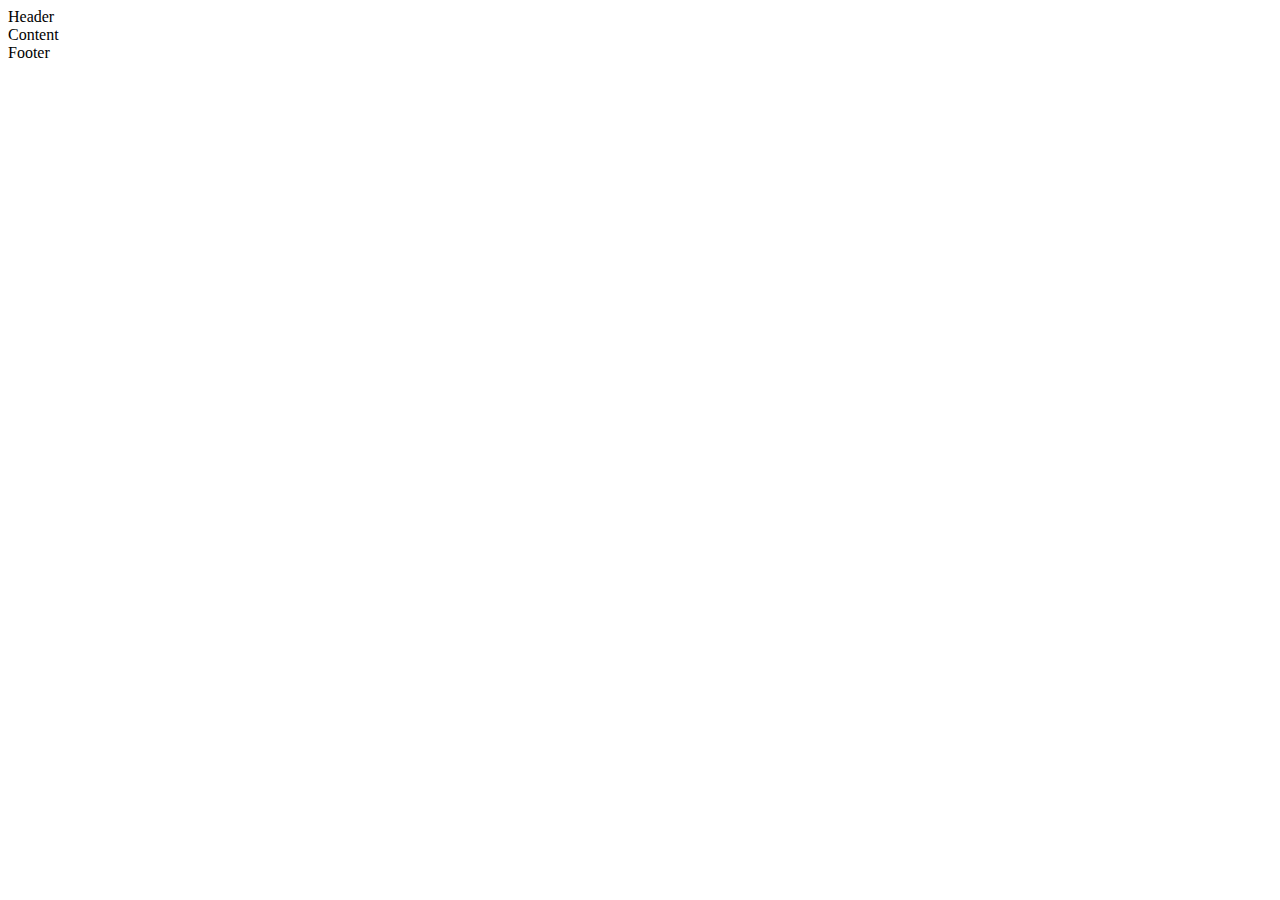
==== index.html @ b10ec555 "Created Div's" ====
<!DOCTYPE html>

<html lang="en">

<head>
    <meta charset="UTF-8">
    <meta name="viewport" content="width=device-width, initial-scale=1.0">
    <title>Ironhack - Welcome</title>
</head>

<body>
    <div>Header</div>
    <div>Content</div>
    <div>Footer</div>
</body>
</html>
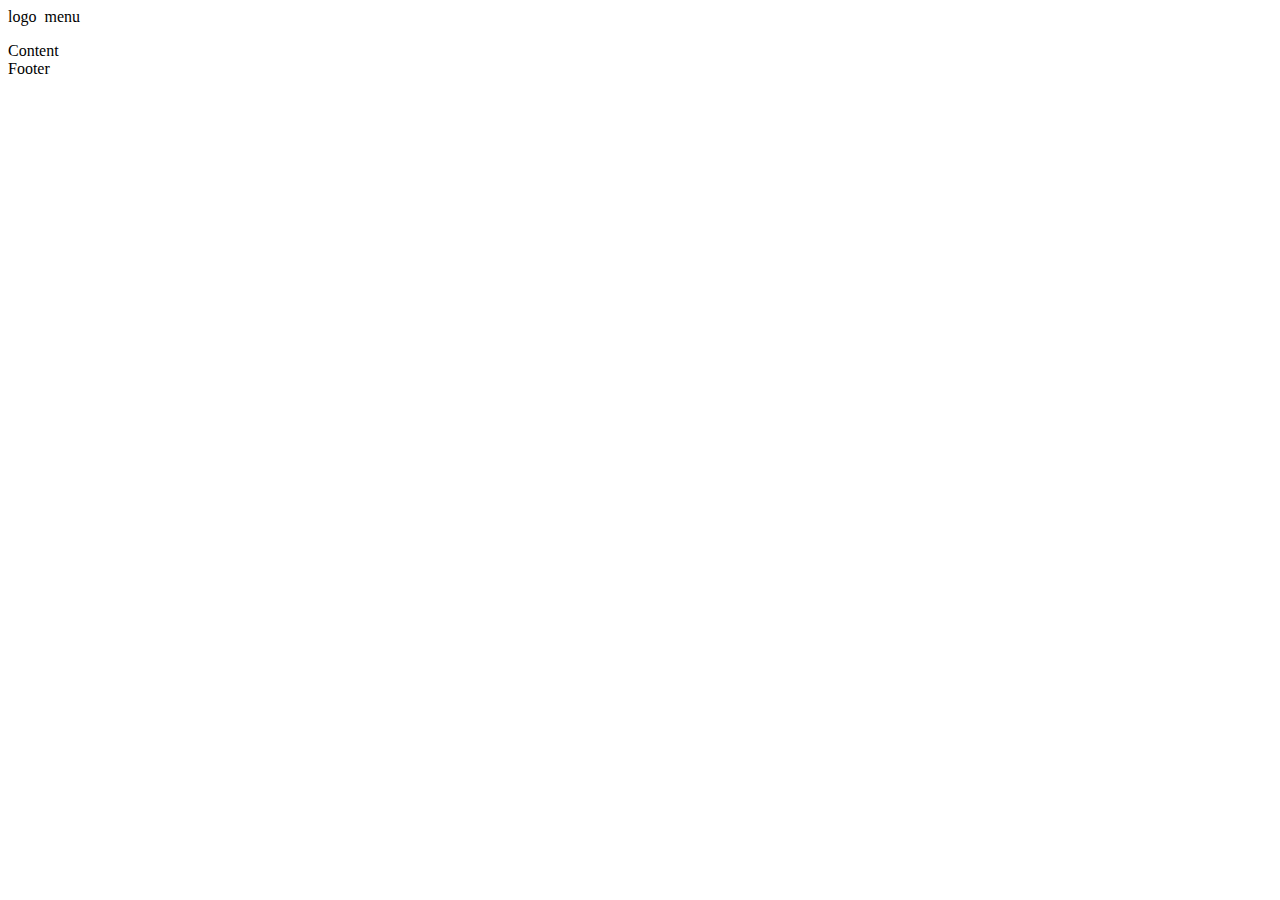
==== commit 60813bb5: "header menu logo" ====
--- a/index.html
+++ b/index.html
@@ -9,8 +9,18 @@
 </head>
 
 <body>
-    <div>Header</div>
+
+    <!-- here start Header -->
+    <div>
+        logo
+        <img src="logofile.jpg" alt="">
+       menu
+        <menu></menu>
+        
+    </div>
+ <!-- Header// end -->
     <div>Content</div>
+
     <div>Footer</div>
 </body>
 </html>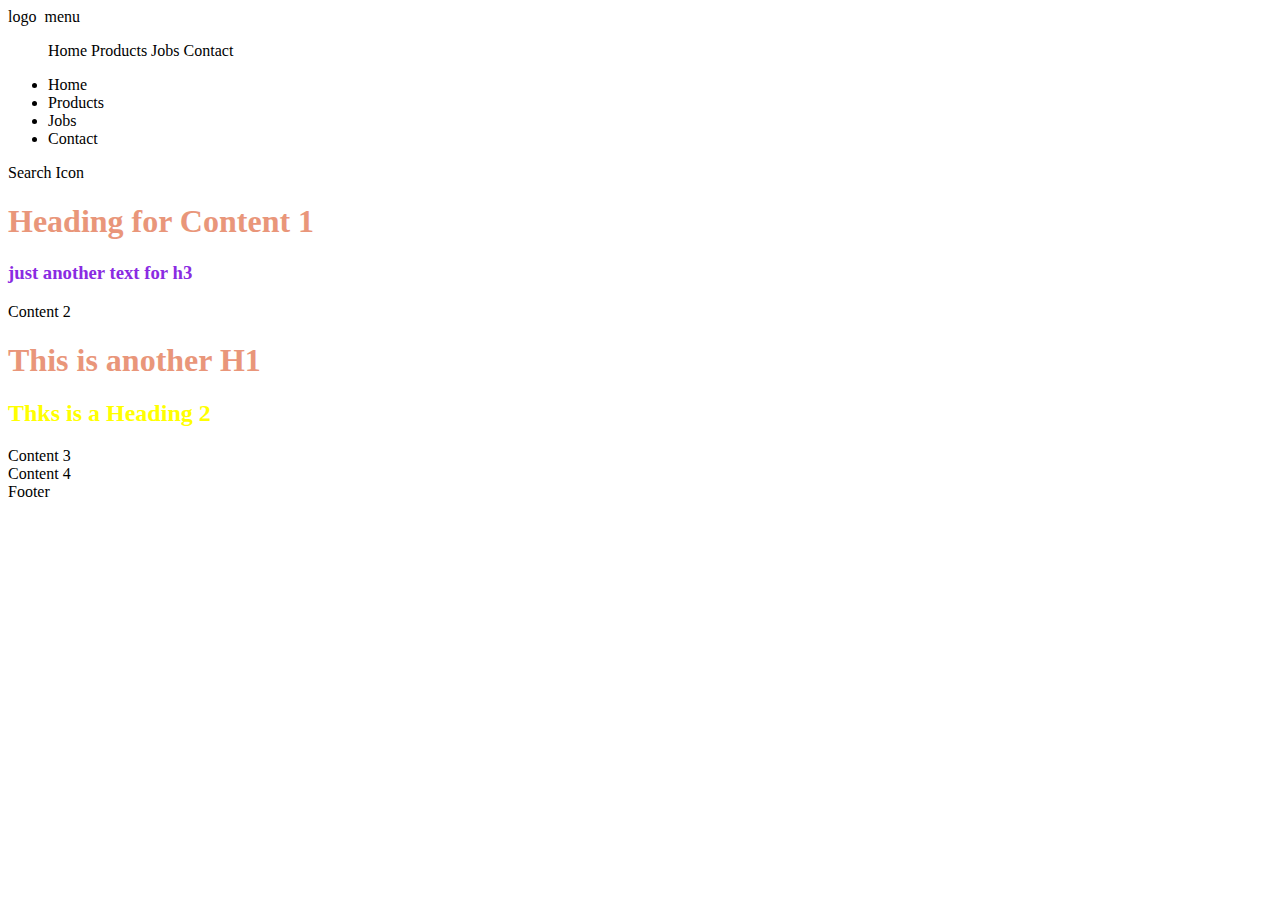
==== commit f75af0bc: "second class" ====
--- a/index.html
+++ b/index.html
@@ -6,21 +6,66 @@
     <meta charset="UTF-8">
     <meta name="viewport" content="width=device-width, initial-scale=1.0">
     <title>Ironhack - Welcome</title>
+    <link href="https://fonts.googleapis.com/css2?family=Titillium+Web:wght@700&display=swap" rel="stylesheet">
+    <link rel="stylesheet" type="text/css" href="css/style.css">
 </head>
 
 <body>
 
     <!-- here start Header -->
-    <div>
+    <header>
         logo
         <img src="logofile.jpg" alt="">
-       menu
-        <menu></menu>
+       
+        menu
+        <menu>
+            <menuitem>Home</menuitem>
+            <menuitem>Products</menuitem>
+            <menuitem>Jobs</menuitem>
+            <menuitem>Contact</menuitem>
+
+        </menu>
+
+        <ul>
+            <li>Home</li>
+            <li>Products</li>
+            <li>Jobs</li>
+            <li>Contact</li>
+        </ul>
         
-    </div>
- <!-- Header// end -->
-    <div>Content</div>
+        Search Icon
+    
+    
+    </header>
+    <!-- Header // end -->
+   
+    <!-- hero // start -->
+    <section>
+        <h1>Heading for Content 1</h1>
+        <h3>just another text for h3</h3>
+    </section>
+    <!-- hero // end -->
 
-    <div>Footer</div>
+
+    <!-- features // start -->
+    <section>Content 2 
+        <h1>This is another H1</h1>
+        <h2>Thks is a Heading 2</h2>
+    </section>
+    <!-- feature // end -->
+
+
+    <!-- testimonials // start -->
+    <section>Content 3</section>
+    <!-- testimonials // end -->
+
+
+   <!-- get a quote // start  -->
+    <section>Content 4</section>
+   <!-- get a quote // end -->
+   
+   
+   
+    <footer>Footer</footer>
 </body>
 </html>--- a/css/style.css
+++ b/css/style.css
@@ -0,0 +1,27 @@
+
+/* heading // start */
+h1{
+    color:darksalmon;
+    /* color: gold; */
+}
+
+h2{
+    color: yellow;
+}
+
+h3{
+color: blueviolet;
+}
+
+h4{
+
+}
+
+h5{
+
+}
+
+h6{
+
+}
+/* Text styles // end  */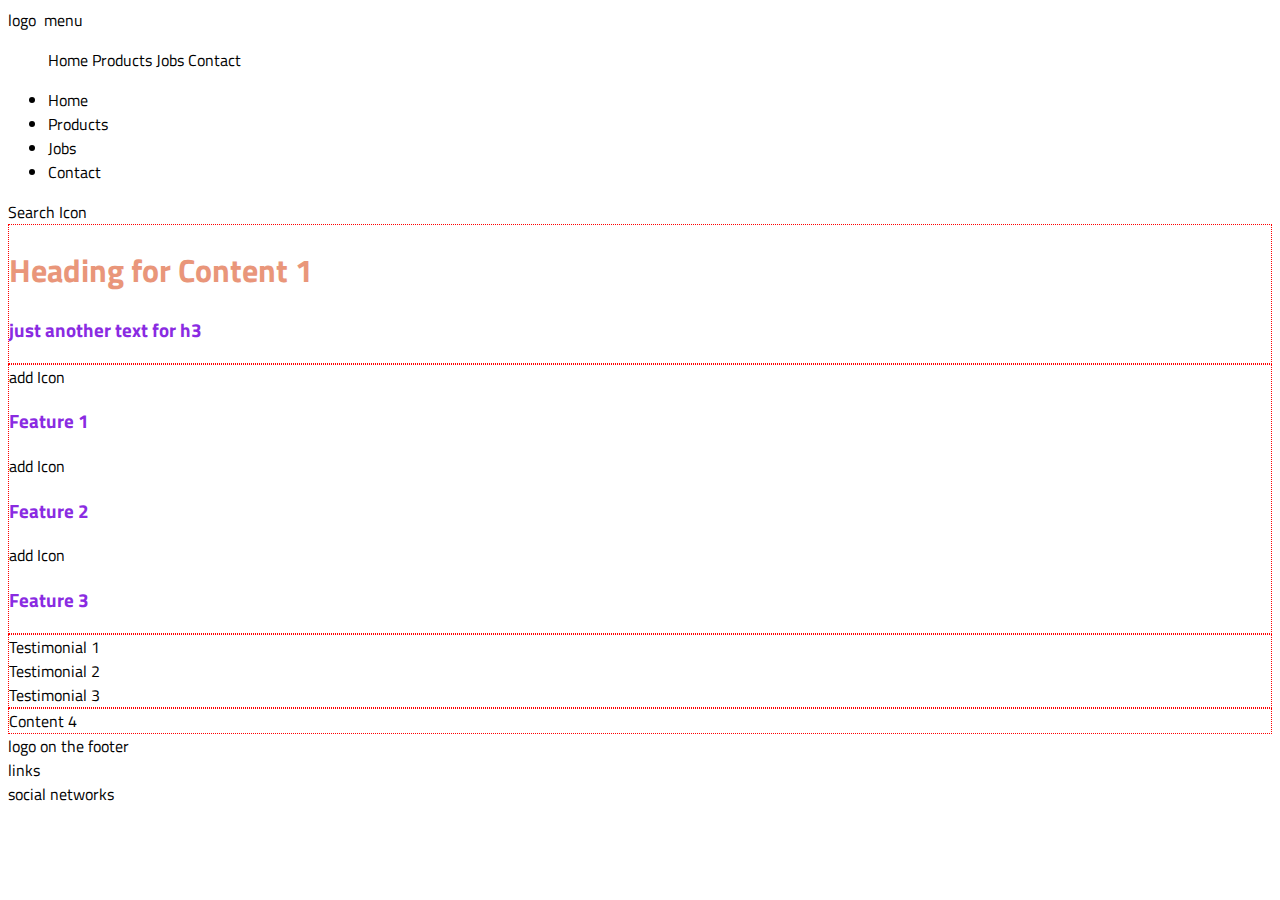
==== commit 4c92d109: "add the last code from last class" ====
--- a/index.html
+++ b/index.html
@@ -5,25 +5,26 @@
 <head>
     <meta charset="UTF-8">
     <meta name="viewport" content="width=device-width, initial-scale=1.0">
-    <title>Ironhack - Welcome</title>
-    <link href="https://fonts.googleapis.com/css2?family=Titillium+Web:wght@700&display=swap" rel="stylesheet">
+    <meta http-equiv="X-UA-Compatible" content="ie=edge">
+    <title>Ironhack Index - Welcome</title>
+
+    <link href="https://fonts.googleapis.com/css?family=Titillium+Web:700&display=swap" rel="stylesheet">
     <link rel="stylesheet" type="text/css" href="css/style.css">
 </head>
 
 <body>
 
-    <!-- here start Header -->
+    <!-- header // start -->
     <header>
         logo
         <img src="logofile.jpg" alt="">
-       
+
         menu
         <menu>
             <menuitem>Home</menuitem>
             <menuitem>Products</menuitem>
             <menuitem>Jobs</menuitem>
             <menuitem>Contact</menuitem>
-
         </menu>
 
         <ul>
@@ -32,13 +33,14 @@
             <li>Jobs</li>
             <li>Contact</li>
         </ul>
-        
+
         Search Icon
-    
-    
+
+
+
     </header>
-    <!-- Header // end -->
-   
+    <!-- header // end -->
+
     <!-- hero // start -->
     <section>
         <h1>Heading for Content 1</h1>
@@ -46,26 +48,42 @@
     </section>
     <!-- hero // end -->
 
+    <!-- features // start -->
+    <section>
+        <div>
+            add Icon
+            <h3>Feature 1</h3>
+        </div>
+        <div>
+            add Icon
+            <h3>Feature 2</h3>
+        </div>
+        <div>
+            add Icon
+            <h3>Feature 3</h3>
+        </div>
+    </section>
+    <!-- features // end  -->
 
-    <!-- features // start -->
-    <section>Content 2 
-        <h1>This is another H1</h1>
-        <h2>Thks is a Heading 2</h2>
+    <!-- testimonials // start  -->
+    <section>
+        <div>Testimonial 1</div>
+        <div>Testimonial 2</div>
+        <div>Testimonial 3</div>
     </section>
-    <!-- feature // end -->
+    <!-- testimonials // end  -->
+
+    <!-- get a quote // start  -->
+    <section>Content 4</section>
+    <!-- get a quote // end  -->
 
 
-    <!-- testimonials // start -->
-    <section>Content 3</section>
-    <!-- testimonials // end -->
 
+    <footer>
+        <div>logo on the footer</div>
+        <div>links</div>
+        <div>social networks</div>
+    </footer>
 
-   <!-- get a quote // start  -->
-    <section>Content 4</section>
-   <!-- get a quote // end -->
-   
-   
-   
-    <footer>Footer</footer>
 </body>
-</html>+</html>
--- a/css/style.css
+++ b/css/style.css
@@ -1,27 +1,33 @@
-
-/* heading // start */
-h1{
-    color:darksalmon;
-    /* color: gold; */
+* {
+    font-family: 'Titillium Web', sans-serif;
 }
 
-h2{
+section {
+    border: 1px red dotted;
+}
+
+/* Text Styles // start */
+h1 {
+    color:darksalmon;
+}
+
+h2 {
     color: yellow;
 }
 
-h3{
-color: blueviolet;
+h3 {
+    color:blueviolet;
 }
 
-h4{
+h4 {
 
 }
 
-h5{
+h5 {
 
 }
 
-h6{
+h6 {
 
 }
-/* Text styles // end  */+/* Text Styles // end */
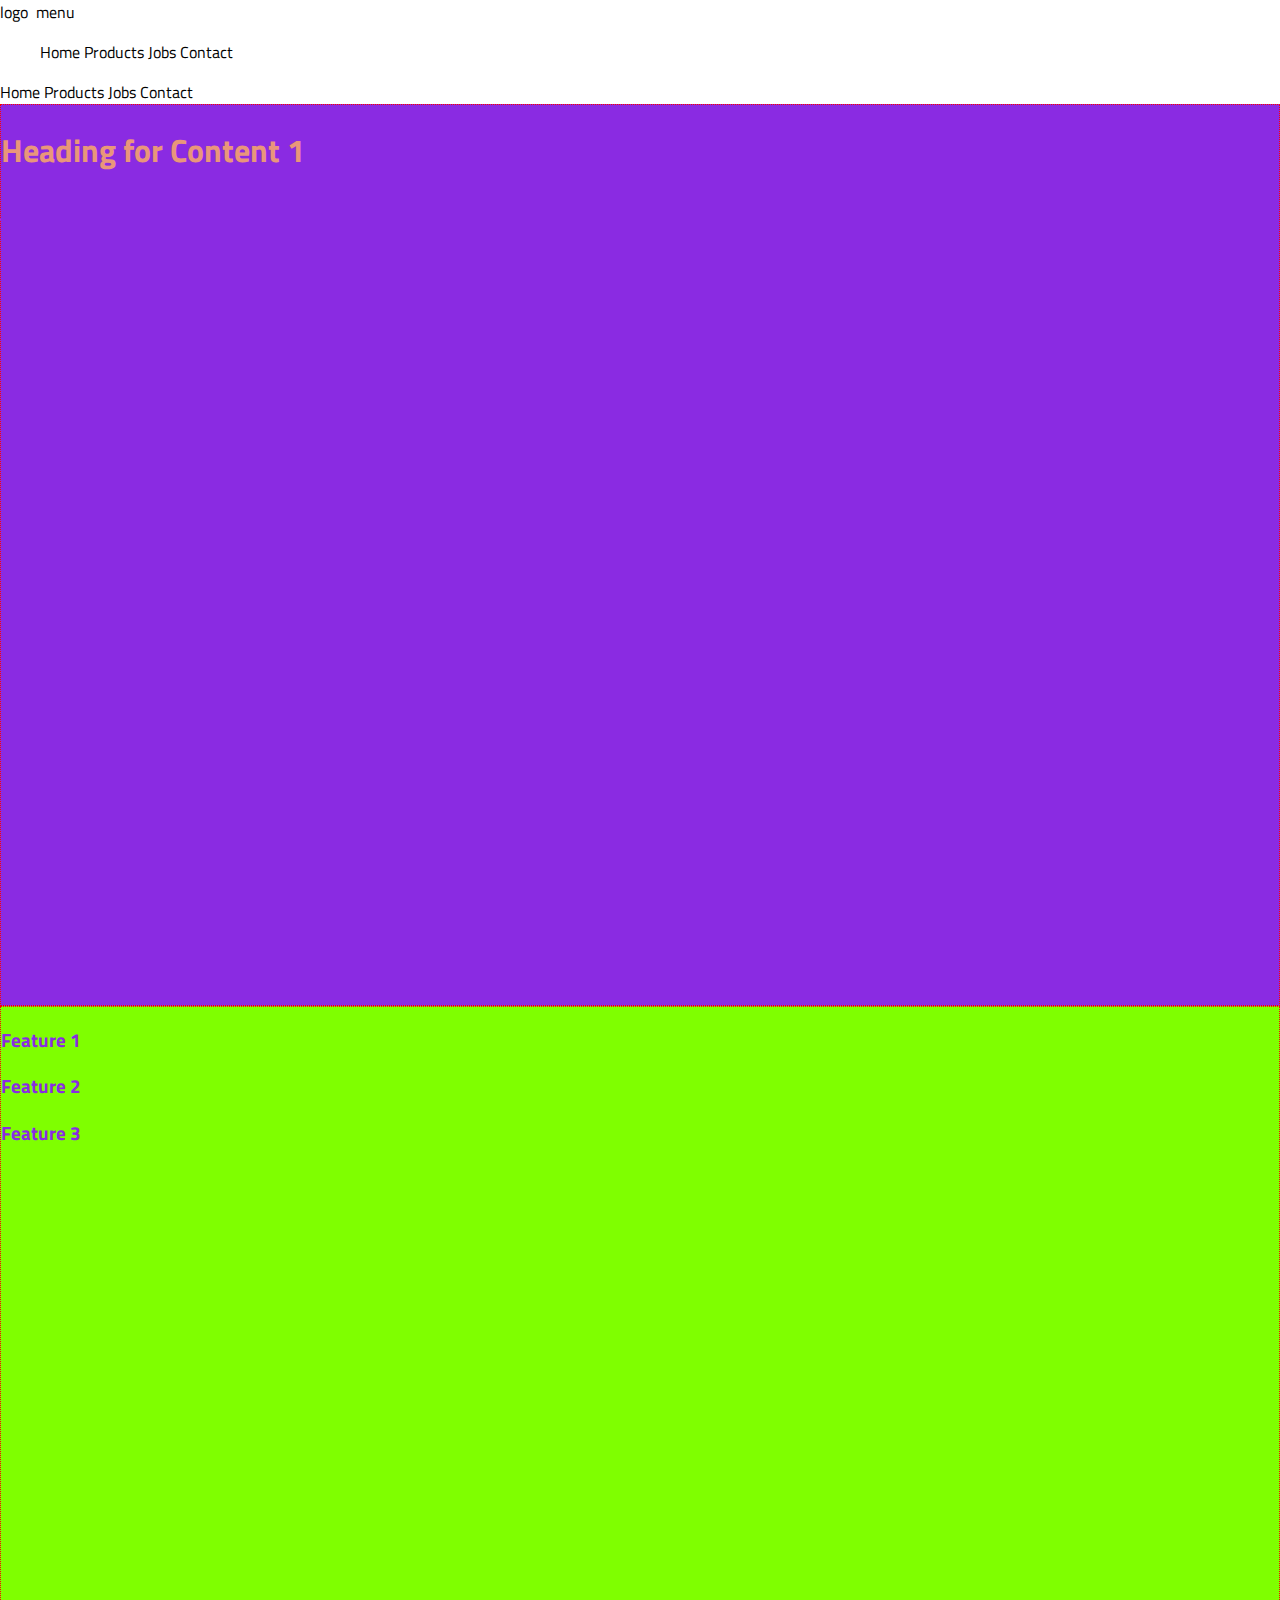
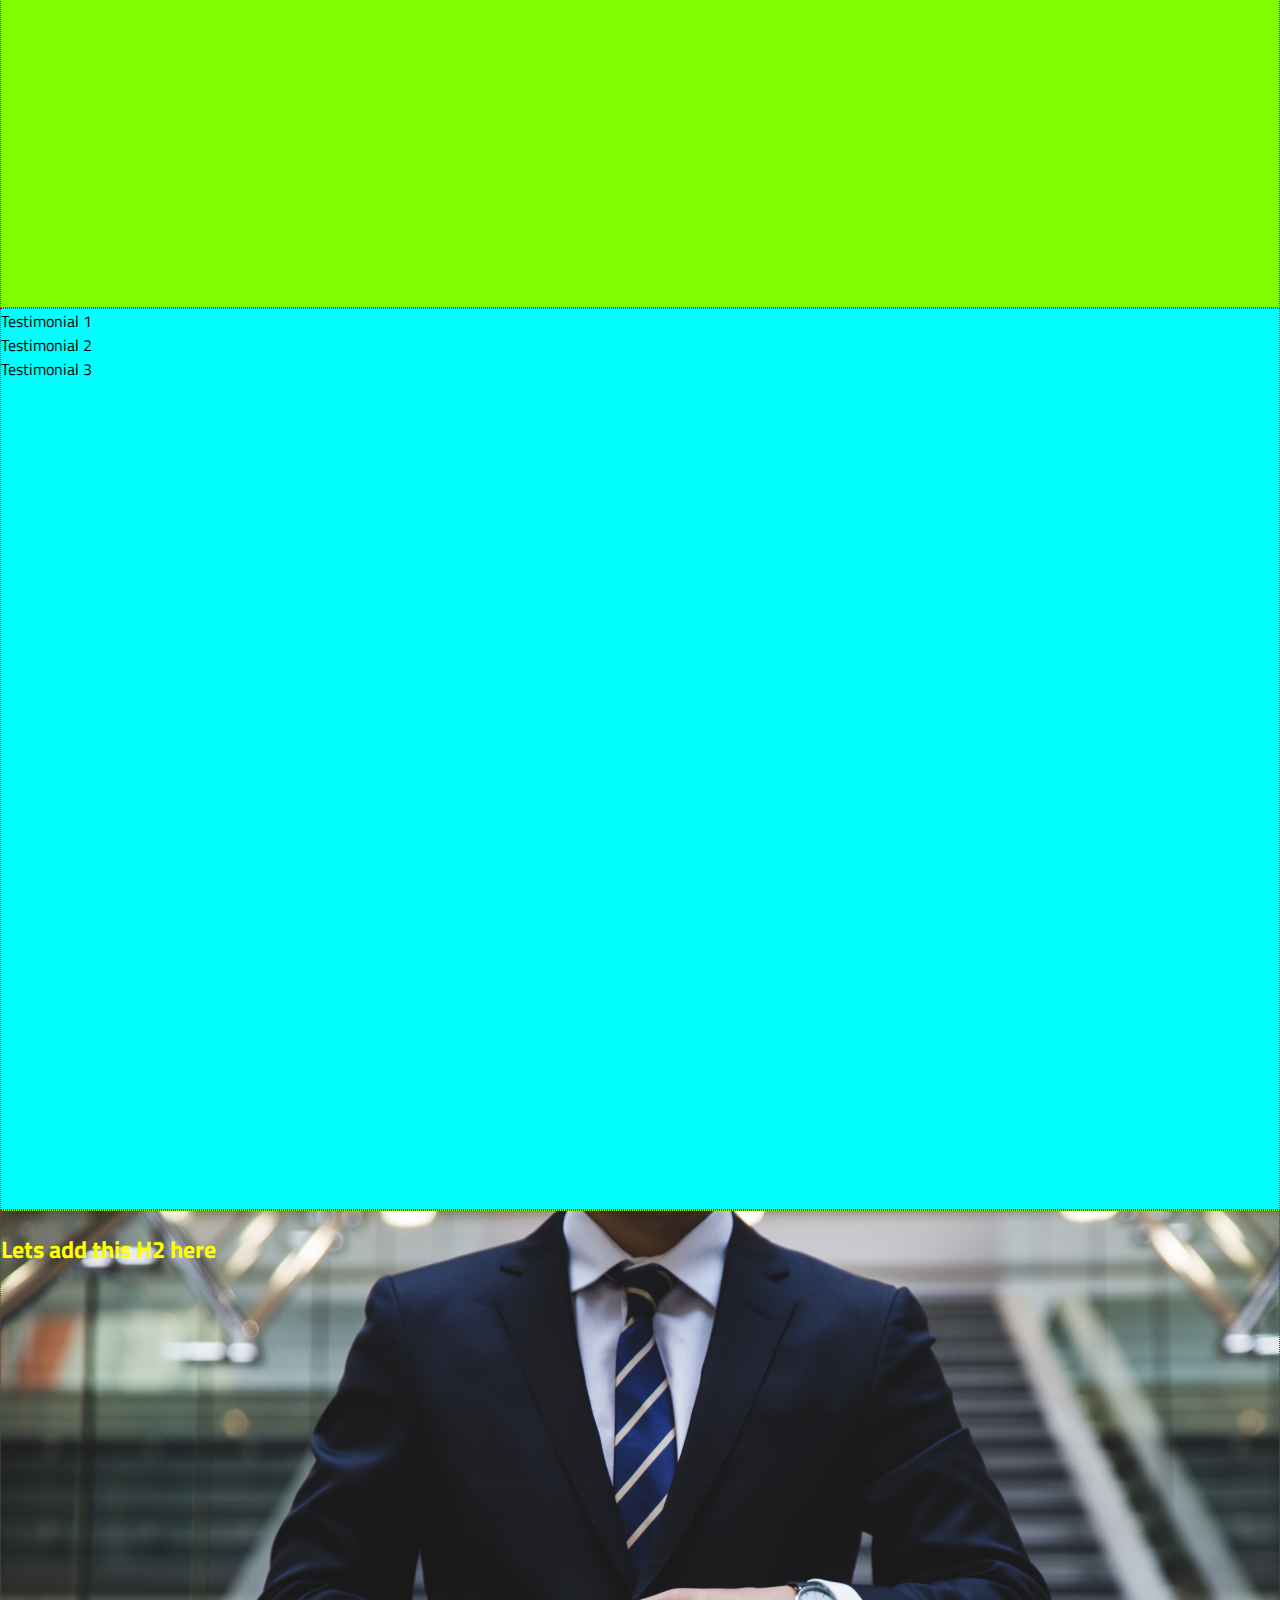
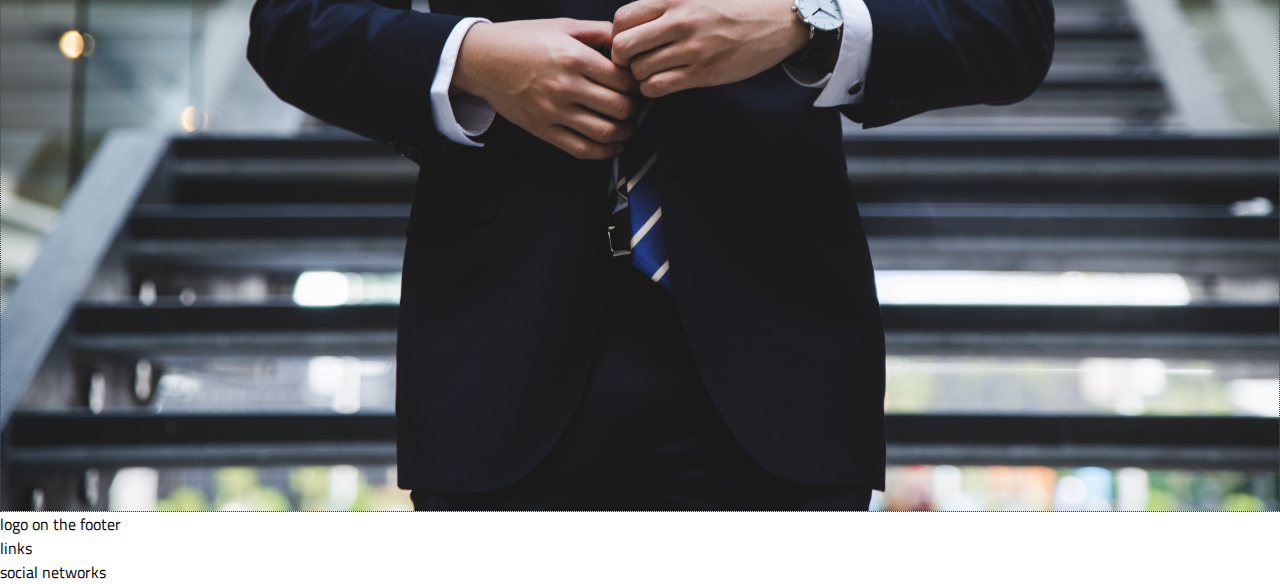
==== commit 938010bd: "Monday Class day 5" ====
--- a/index.html
+++ b/index.html
@@ -8,6 +8,7 @@
     <meta http-equiv="X-UA-Compatible" content="ie=edge">
     <title>Ironhack Index - Welcome</title>
 
+    <script src="https://kit.fontawesome.com/bff7ea3e36.js" crossorigin="anonymous"></script>
     <link href="https://fonts.googleapis.com/css?family=Titillium+Web:700&display=swap" rel="stylesheet">
     <link rel="stylesheet" type="text/css" href="css/style.css">
 </head>
@@ -32,9 +33,10 @@
             <li>Products</li>
             <li>Jobs</li>
             <li>Contact</li>
+            <li><i class="fas fa-search fa-2x"></i></li>
         </ul>
 
-        Search Icon
+        
 
 
 
@@ -42,31 +44,31 @@
     <!-- header // end -->
 
     <!-- hero // start -->
-    <section>
+    <section class="bgColorSection1">
         <h1>Heading for Content 1</h1>
         <h3>just another text for h3</h3>
     </section>
     <!-- hero // end -->
 
     <!-- features // start -->
-    <section>
+    <section class="bgColorSection2" >
         <div>
-            add Icon
+            <i class="fas fa-air-freshener fa-5x"></i>
             <h3>Feature 1</h3>
         </div>
         <div>
-            add Icon
+            <i class="fas fa-allergies fa-5x"></i>
             <h3>Feature 2</h3>
         </div>
         <div>
-            add Icon
+            <i class="fab fa-affiliatetheme fa-5x"></i>
             <h3>Feature 3</h3>
         </div>
     </section>
     <!-- features // end  -->
 
     <!-- testimonials // start  -->
-    <section>
+    <section class="bgColorSection3">
         <div>Testimonial 1</div>
         <div>Testimonial 2</div>
         <div>Testimonial 3</div>
@@ -74,7 +76,9 @@
     <!-- testimonials // end  -->
 
     <!-- get a quote // start  -->
-    <section>Content 4</section>
+    <section class="bgColorSection4">
+        <h2>Lets add this H2 here</h2>
+    </section>
     <!-- get a quote // end  -->
 
 
--- a/css/style.css
+++ b/css/style.css
@@ -2,8 +2,23 @@
     font-family: 'Titillium Web', sans-serif;
 }
 
+body{
+    margin: 0;
+    padding: 0;
+}
+
+
+
+
 section {
     border: 1px red dotted;
+    /* min-width: 100vh; */
+    min-height: 100vh;
+    background-color: moccasin;
+}
+
+i{
+    color: mediumpurple;
 }
 
 /* Text Styles // start */
@@ -30,4 +45,47 @@
 h6 {
 
 }
+
+ul{
+list-style-type: none;
+margin: 0;
+padding: 0;
+}
+
+li{
+display: inline;
+}
+
+
 /* Text Styles // end */
+
+
+
+
+
+
+/* classes */
+
+.bgColorSection1{
+    background-color: blueviolet;
+}
+
+.bgColorSection2{
+    background-color: chartreuse;
+}
+
+.bgColorSection3{
+    background-color: cyan;
+}
+
+.bgColorSection4{
+    background-color: greenyellow;
+    background-image: url("../img/hunters-race-MYbhN8KaaEc-unsplash.jpg");
+    background-position: center;
+    background-size: cover;
+    background-repeat: no-repeat;
+}
+
+.fa-search{
+    color: black;
+}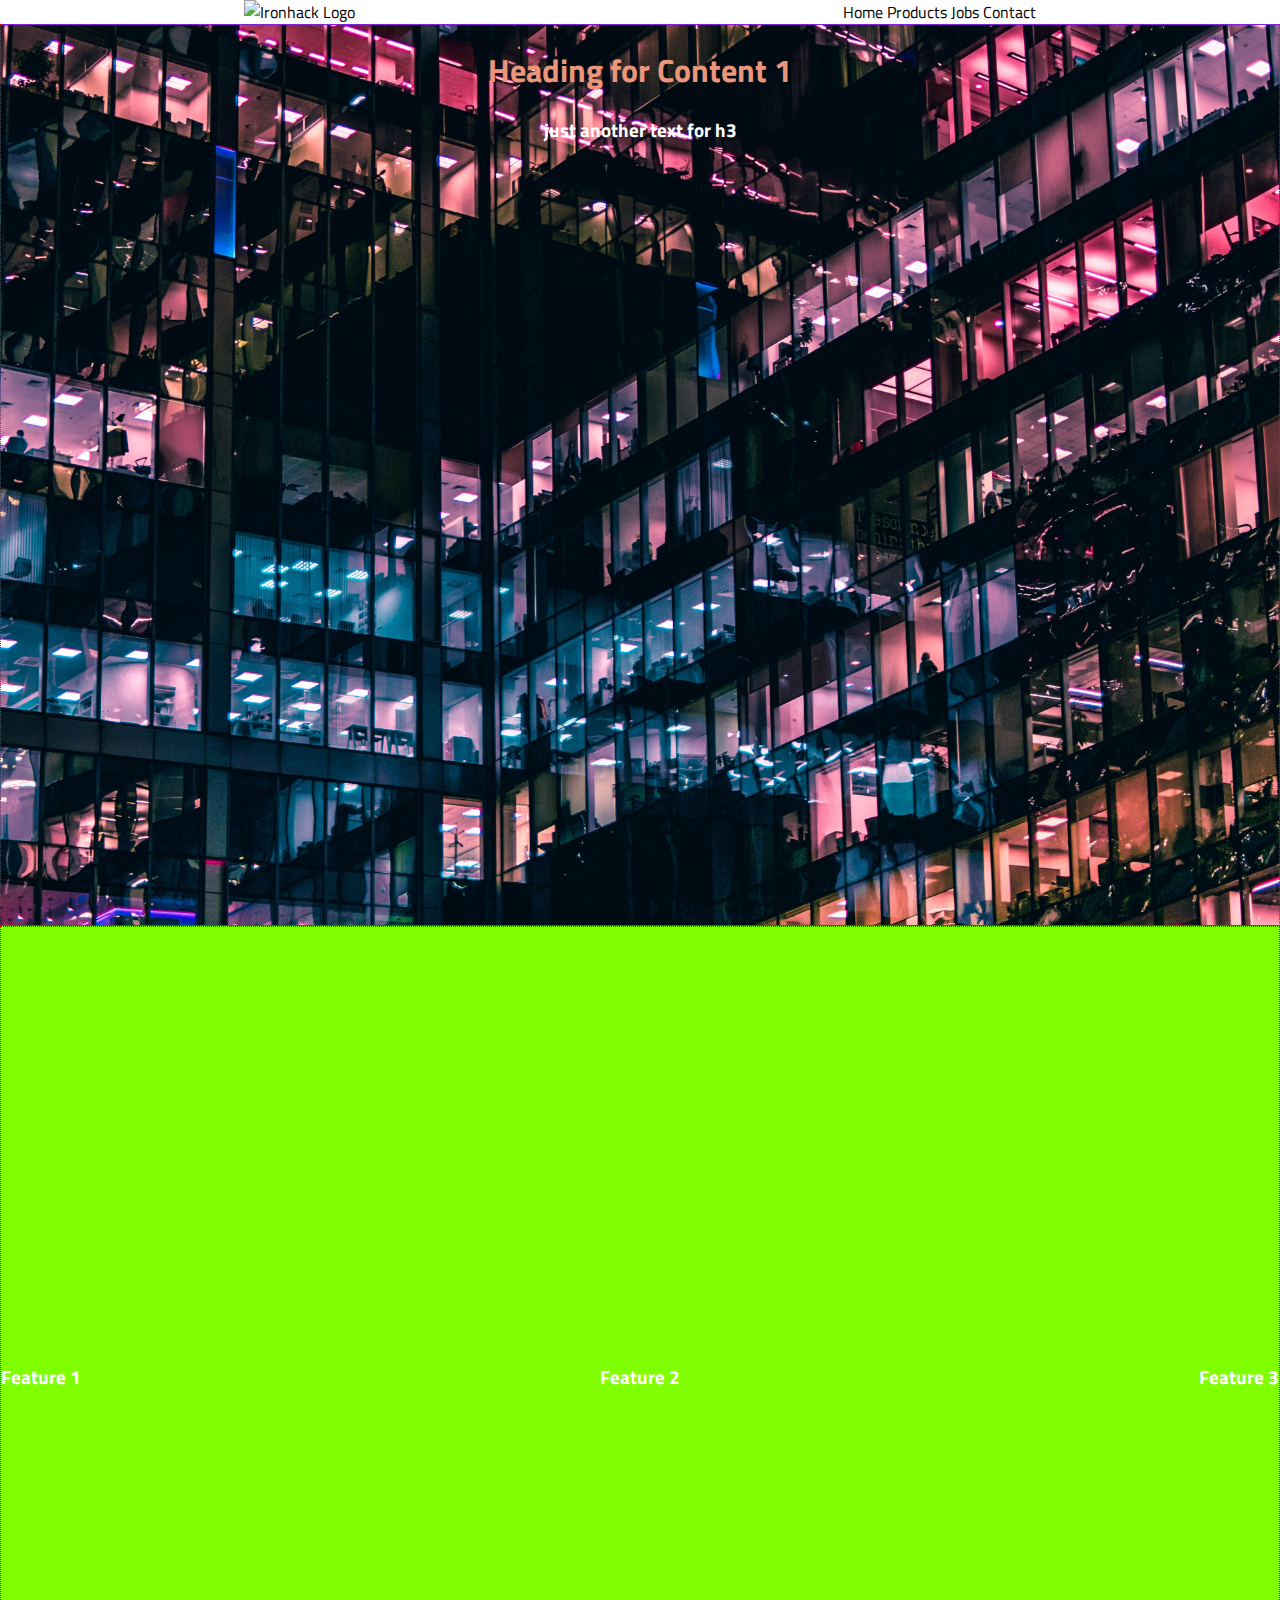
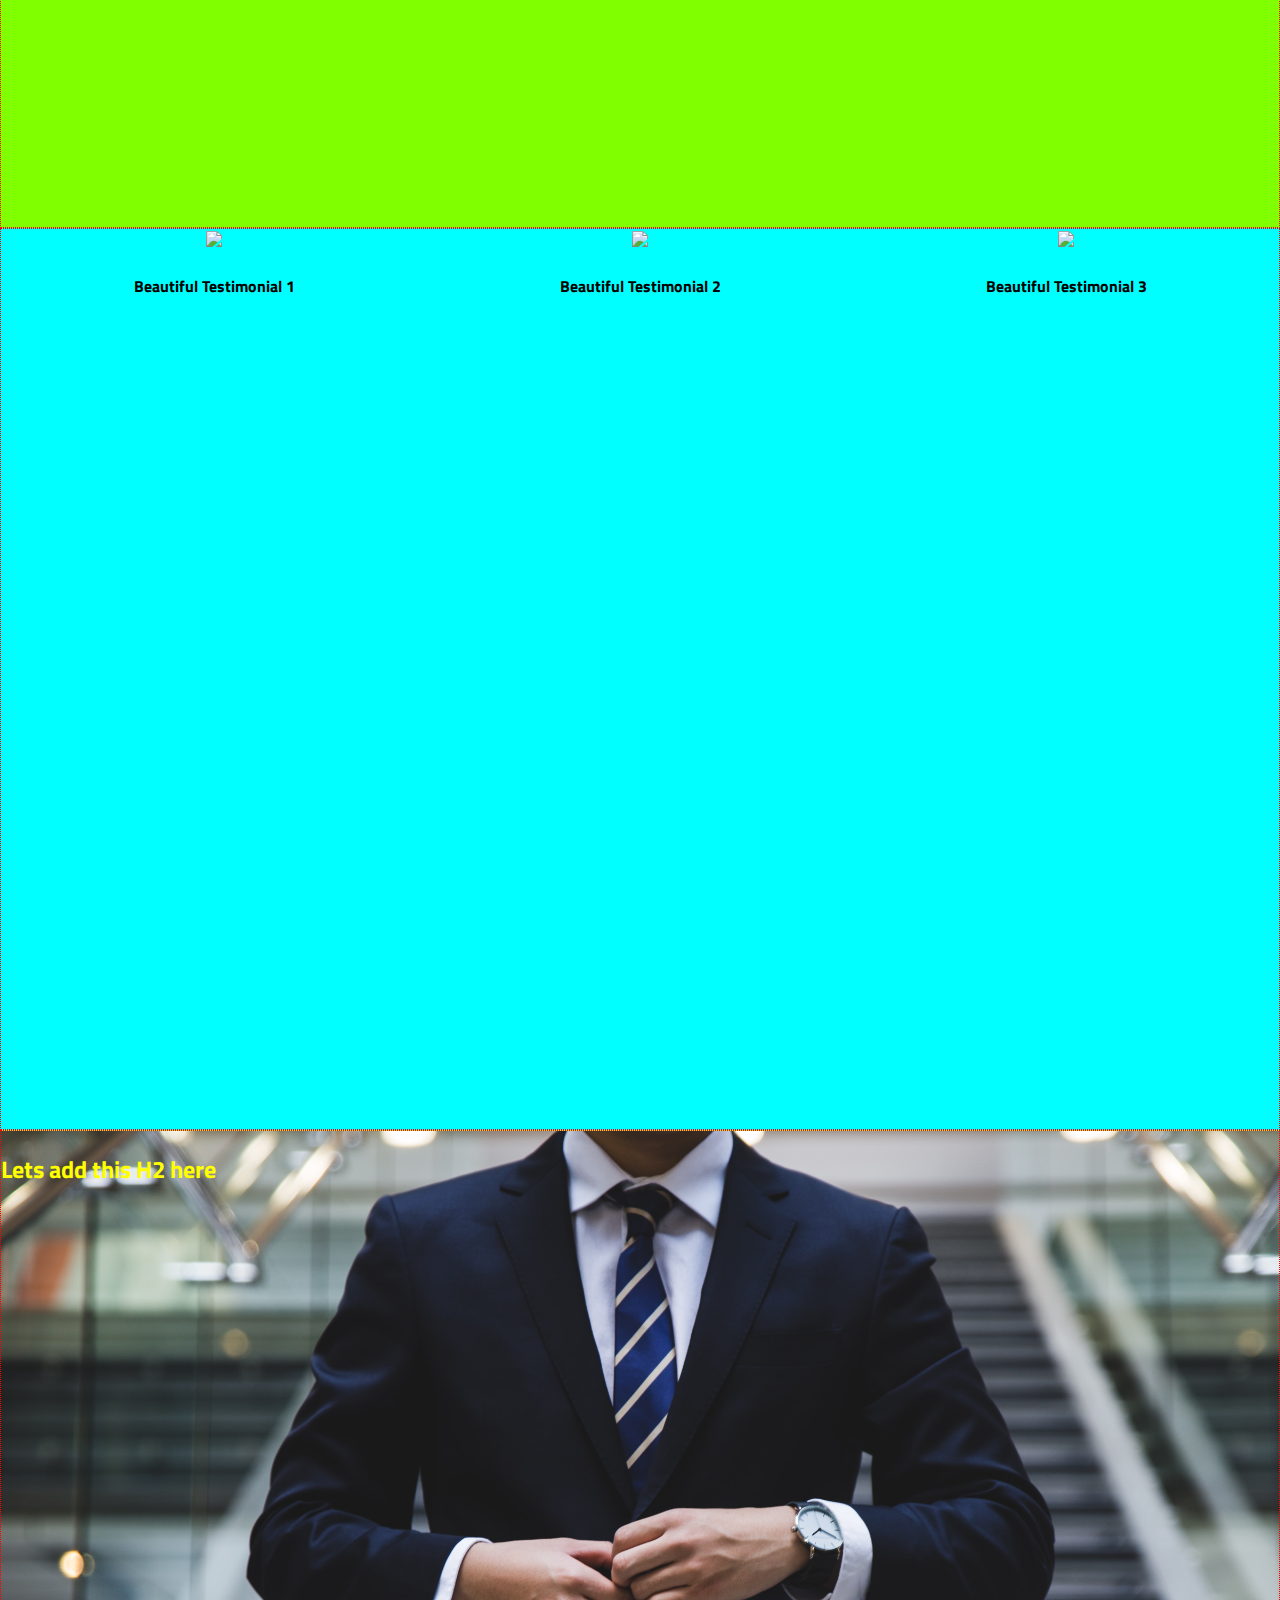
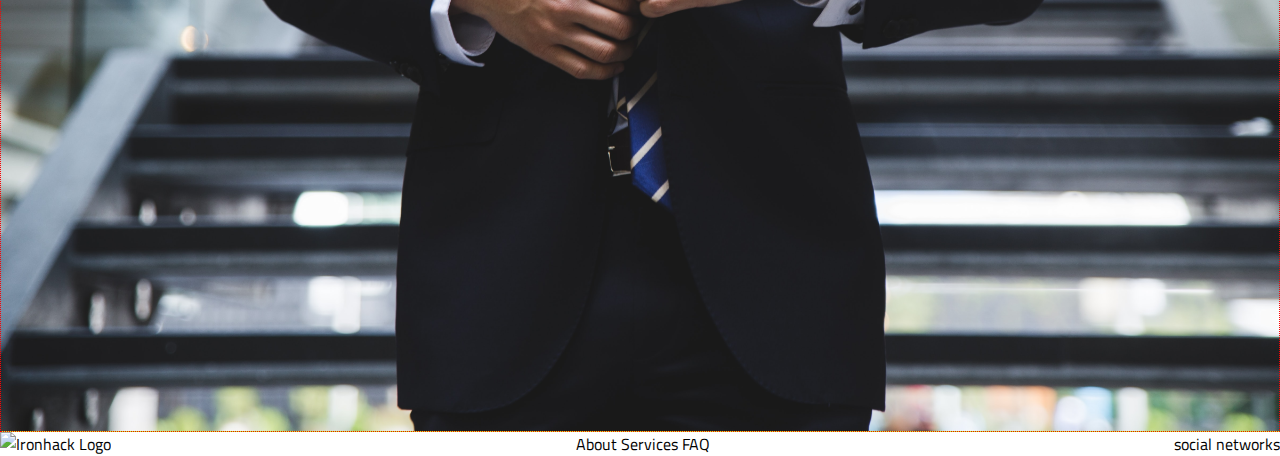
==== commit 699217f5: "Quarantine Day 6" ====
--- a/index.html
+++ b/index.html
@@ -8,25 +8,23 @@
     <meta http-equiv="X-UA-Compatible" content="ie=edge">
     <title>Ironhack Index - Welcome</title>
 
+    <!-- Icons and Fonts -->
     <script src="https://kit.fontawesome.com/bff7ea3e36.js" crossorigin="anonymous"></script>
     <link href="https://fonts.googleapis.com/css?family=Titillium+Web:700&display=swap" rel="stylesheet">
+
+    <!-- CSS -->
+    <link href="https://necolas.github.io/normalize.css/8.0.1/normalize.css" rel="stylesheet"/>
     <link rel="stylesheet" type="text/css" href="css/style.css">
 </head>
 
 <body>
 
     <!-- header // start -->
-    <header>
-        logo
-        <img src="logofile.jpg" alt="">
-
-        menu
-        <menu>
-            <menuitem>Home</menuitem>
-            <menuitem>Products</menuitem>
-            <menuitem>Jobs</menuitem>
-            <menuitem>Contact</menuitem>
-        </menu>
+    <header class="row">
+        <div> <!-- col 1-->
+            <img src="https://www.ironhack.com/assets/icons/ironhack_logos/logo.svg" alt="Ironhack Logo">
+        </div>
+        <div> <!-- col 2-->
 
         <ul>
             <li>Home</li>
@@ -36,31 +34,28 @@
             <li><i class="fas fa-search fa-2x"></i></li>
         </ul>
 
-        
-
-
-
+        </div>
     </header>
     <!-- header // end -->
 
     <!-- hero // start -->
-    <section class="bgColorSection1">
+    <section class="bgColorSection1 hero">
         <h1>Heading for Content 1</h1>
         <h3>just another text for h3</h3>
     </section>
     <!-- hero // end -->
 
     <!-- features // start -->
-    <section class="bgColorSection2" >
-        <div>
+    <section class="row bgColorSection2" id="featuresSection">
+        <div class="centerSectionCol">
             <i class="fas fa-air-freshener fa-5x"></i>
             <h3>Feature 1</h3>
         </div>
-        <div>
+        <div class="centerSectionCol">
             <i class="fas fa-allergies fa-5x"></i>
             <h3>Feature 2</h3>
         </div>
-        <div>
+        <div class="centerSectionCol">
             <i class="fab fa-affiliatetheme fa-5x"></i>
             <h3>Feature 3</h3>
         </div>
@@ -68,10 +63,19 @@
     <!-- features // end  -->
 
     <!-- testimonials // start  -->
-    <section class="bgColorSection3">
-        <div>Testimonial 1</div>
-        <div>Testimonial 2</div>
-        <div>Testimonial 3</div>
+    <section class="row bgColorSection3">
+        <div id="testimonialSection">
+            <img src="https://www.ironhack.com/assets/icons/ironhack_logos/logo.svg">
+            <h4>Beautiful Testimonial 1</h4>
+        </div>
+        <div id="testimonialSection">
+            <img src="https://www.ironhack.com/assets/icons/ironhack_logos/logo.svg">
+            <h4>Beautiful Testimonial 2</h4>
+        </div>
+        <div id="testimonialSection">
+            <img src="https://www.ironhack.com/assets/icons/ironhack_logos/logo.svg">
+            <h4>Beautiful Testimonial 3</h4>
+        </div>
     </section>
     <!-- testimonials // end  -->
 
@@ -83,9 +87,15 @@
 
 
 
-    <footer>
-        <div>logo on the footer</div>
-        <div>links</div>
+    <footer class="row">
+        <div> 
+            <img src="https://www.ironhack.com/assets/icons/ironhack_logos/logo.svg" alt="Ironhack Logo" width="30px"></div>
+        <div>
+            About
+            Services
+            FAQ
+
+        </div>
         <div>social networks</div>
     </footer>
 
--- a/css/style.css
+++ b/css/style.css
@@ -7,7 +7,14 @@
     padding: 0;
 }
 
+header {
+    justify-content: space-around;
+}
 
+footer {
+    justify-content: space-between;
+    align-items: center;
+}
 
 
 section {
@@ -31,7 +38,7 @@
 }
 
 h3 {
-    color:blueviolet;
+    color: white;
 }
 
 h4 {
@@ -66,6 +73,18 @@
 
 /* classes */
 
+.row{
+    display: flex;
+}
+
+.hero{
+    text-align: center;
+    background-image: url(../img/mike-kononov-lFv0V3_2H6s-unsplash.jpg);
+    background-position: center;
+    background-size: cover;
+    background-repeat: no-repeat;
+}
+
 .bgColorSection1{
     background-color: blueviolet;
 }
@@ -88,4 +107,21 @@
 
 .fa-search{
     color: black;
+}
+
+.centerSectionCol {
+    text-align: center;
+}
+
+/* ID */
+
+#featuresSection {
+    justify-content: space-between;
+    align-items: center;
+}
+
+#testimonialSection {
+     /* justify-content: center; */
+     width: 500px;
+     text-align: center;
 }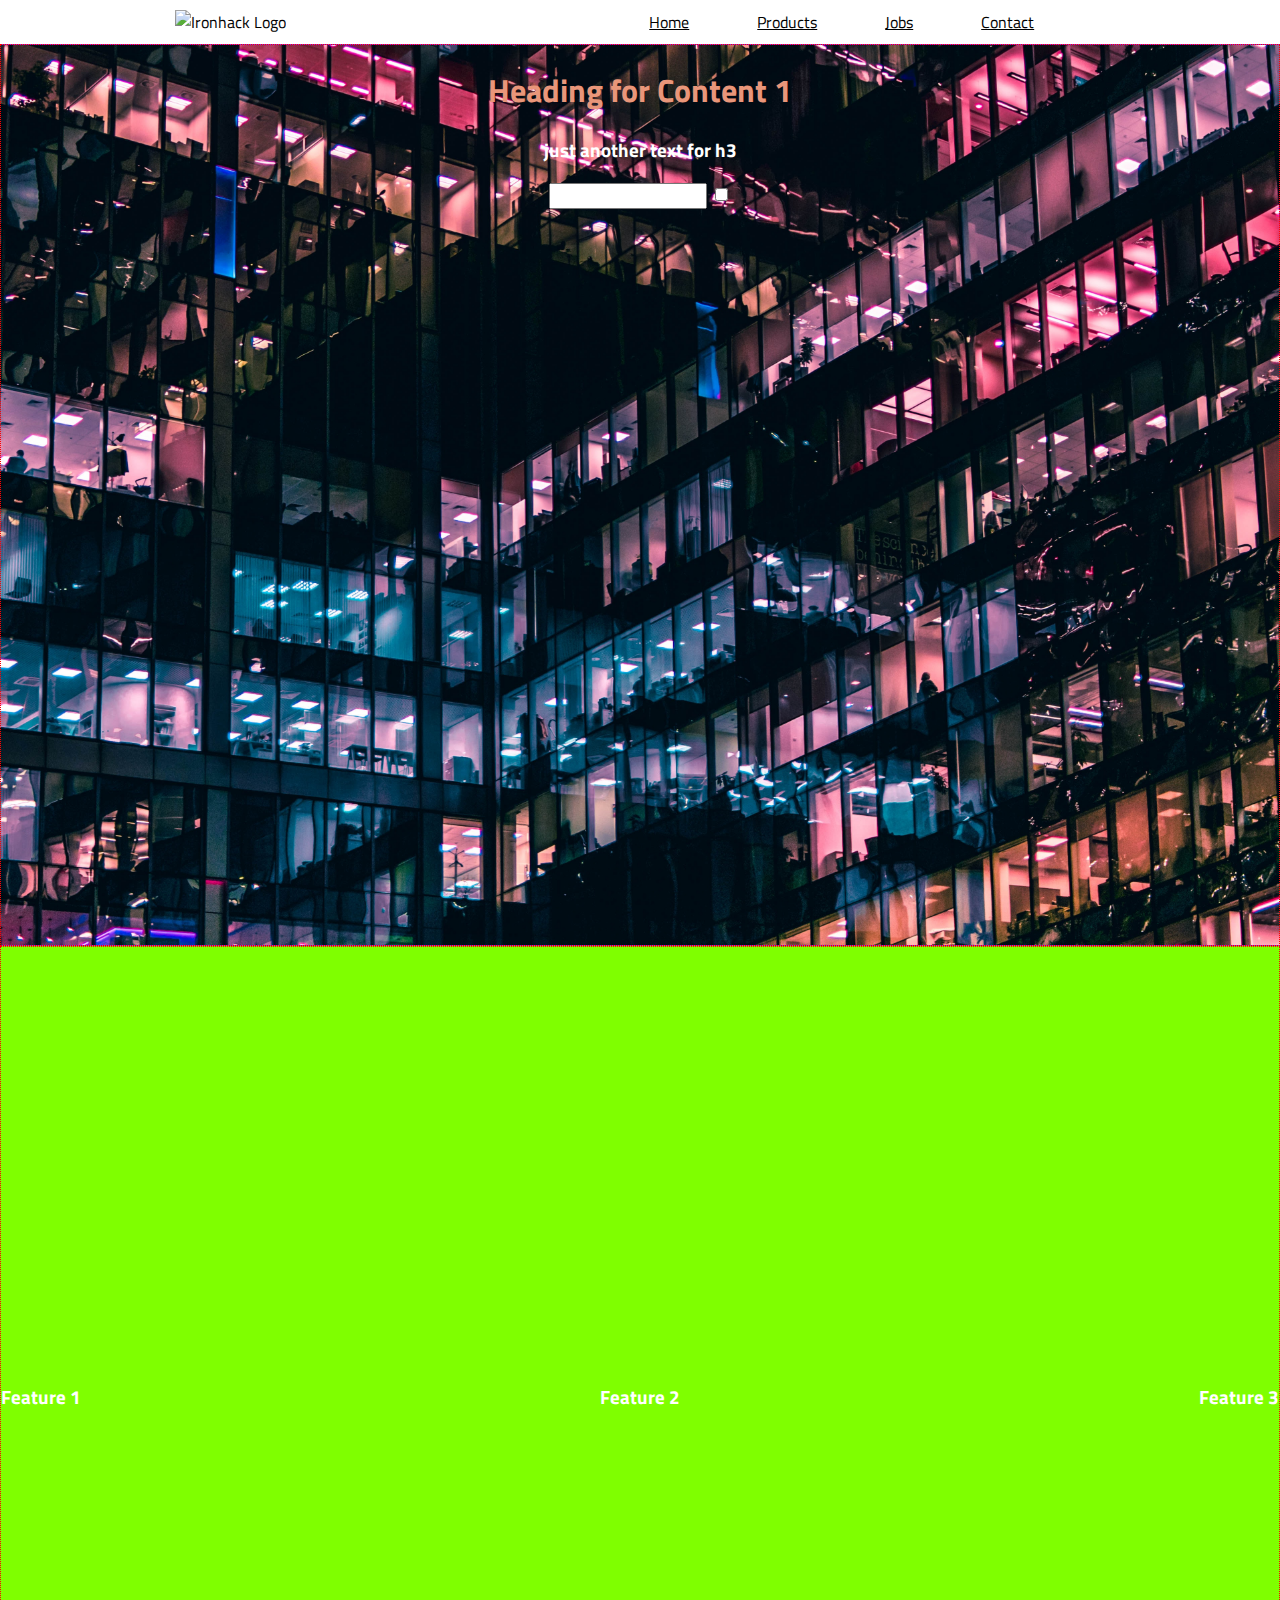
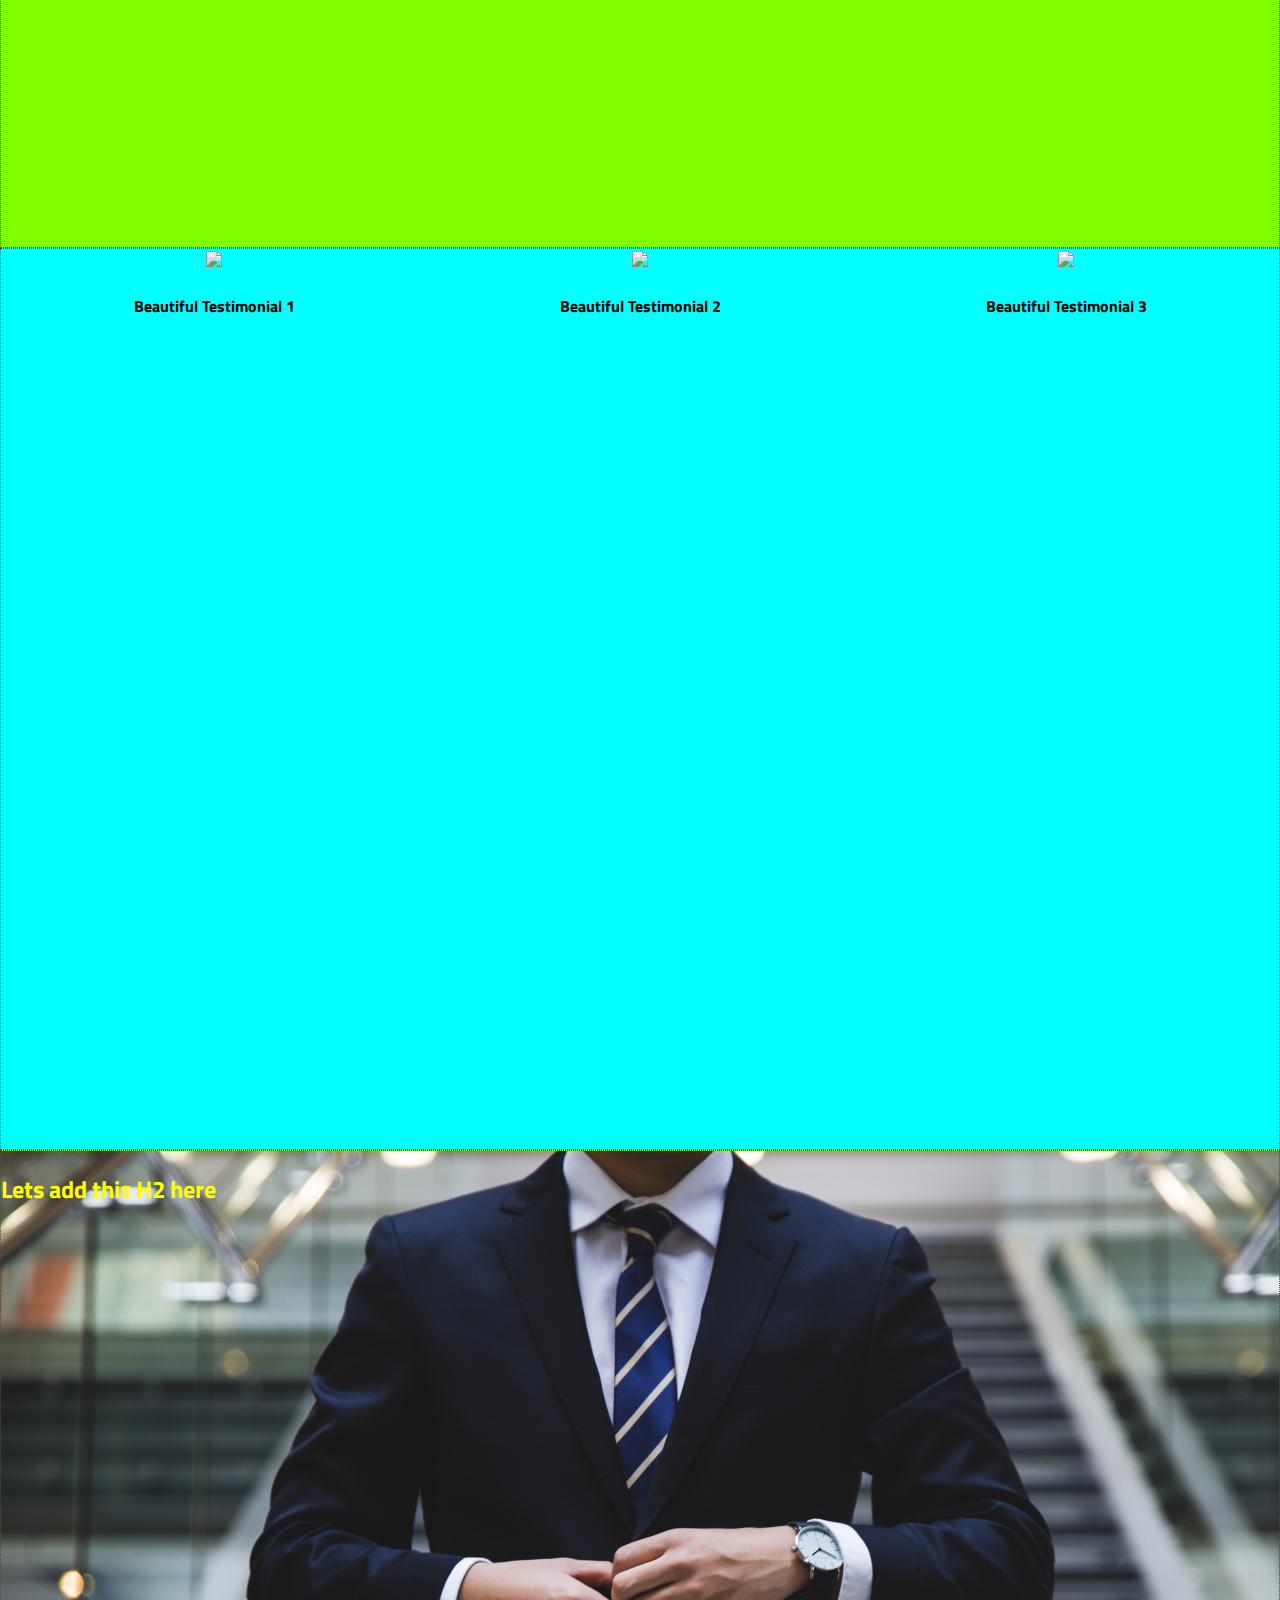
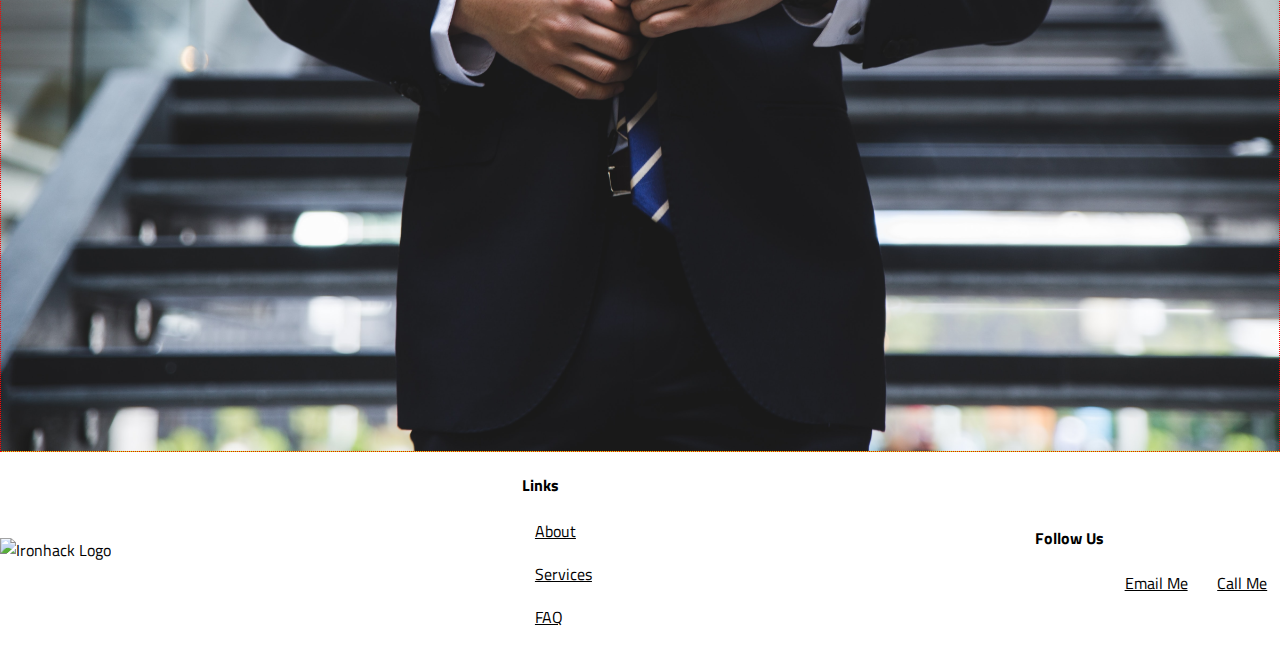
==== commit 0d773f63: "Quarantine Day 100" ====
--- a/index.html
+++ b/index.html
@@ -27,10 +27,10 @@
         <div> <!-- col 2-->
 
         <ul>
-            <li>Home</li>
-            <li>Products</li>
-            <li>Jobs</li>
-            <li>Contact</li>
+            <li><a href="index.html">Home</a></li>
+            <li><a href="products.html">Products</a></li>
+            <li><a href="jobs.html">Jobs</a></li>
+            <li><a href="contact.html">Contact</a></li>
             <li><i class="fas fa-search fa-2x"></i></li>
         </ul>
 
@@ -42,6 +42,9 @@
     <section class="bgColorSection1 hero">
         <h1>Heading for Content 1</h1>
         <h3>just another text for h3</h3>
+        <input type="email">
+        <input type="checkbox">
+
     </section>
     <!-- hero // end -->
 
@@ -91,12 +94,24 @@
         <div> 
             <img src="https://www.ironhack.com/assets/icons/ironhack_logos/logo.svg" alt="Ironhack Logo" width="30px"></div>
         <div>
-            About
-            Services
-            FAQ
+            <h4>Links</h4>
+            <ul>
+                <li class="footer-menu"><a href="about.html">About</a></li>
+                <li class="footer-menu"><a href="services.html">Services</a></li>
+                <li class="footer-menu"><a href="faq.html">FAQ</a></li>
+            </ul>
+            
+            
 
         </div>
-        <div>social networks</div>
+        <div>
+            <h4>Follow Us</h4>
+            <a href="https://facebook.com" target="blank"><i class="fab fa-facebook fa-2x"></i></a>
+            <a href="https://twitter.com" target="blank"><i class="fab fa-twitter fa-2x"></i></a>
+            <a href="https://instagram.com/samuel_perez" target="blank"><i class="fab fa-instagram fa-2x"></i></a>
+            <a href="mailto:sur@gmail.com">Email Me</a>
+            <a href="tel:+13057676000">Call Me</a>
+        </div>
     </footer>
 
 </body>
--- a/css/style.css
+++ b/css/style.css
@@ -9,6 +9,7 @@
 
 header {
     justify-content: space-around;
+    padding: 10px;
 }
 
 footer {
@@ -61,7 +62,37 @@
 
 li{
 display: inline;
+padding: 1.2em;
+
 }
+
+a{
+    color: black;
+    margin: 0.8em;
+}
+
+a:link{
+    color: black;
+    
+}
+
+a:visited{
+    color: green;
+
+}
+
+a:active{
+    color: yellow;
+}
+
+a:hover{
+    color: red;
+    text-decoration: underline;
+    background-color: chartreuse;
+    padding: 0.12em;
+}
+
+
 
 
 /* Text Styles // end */
@@ -113,6 +144,12 @@
     text-align: center;
 }
 
+
+.footer-menu {
+    display: block;
+    padding: 0 1.2em 1.2em 0;
+}
+
 /* ID */
 
 #featuresSection {
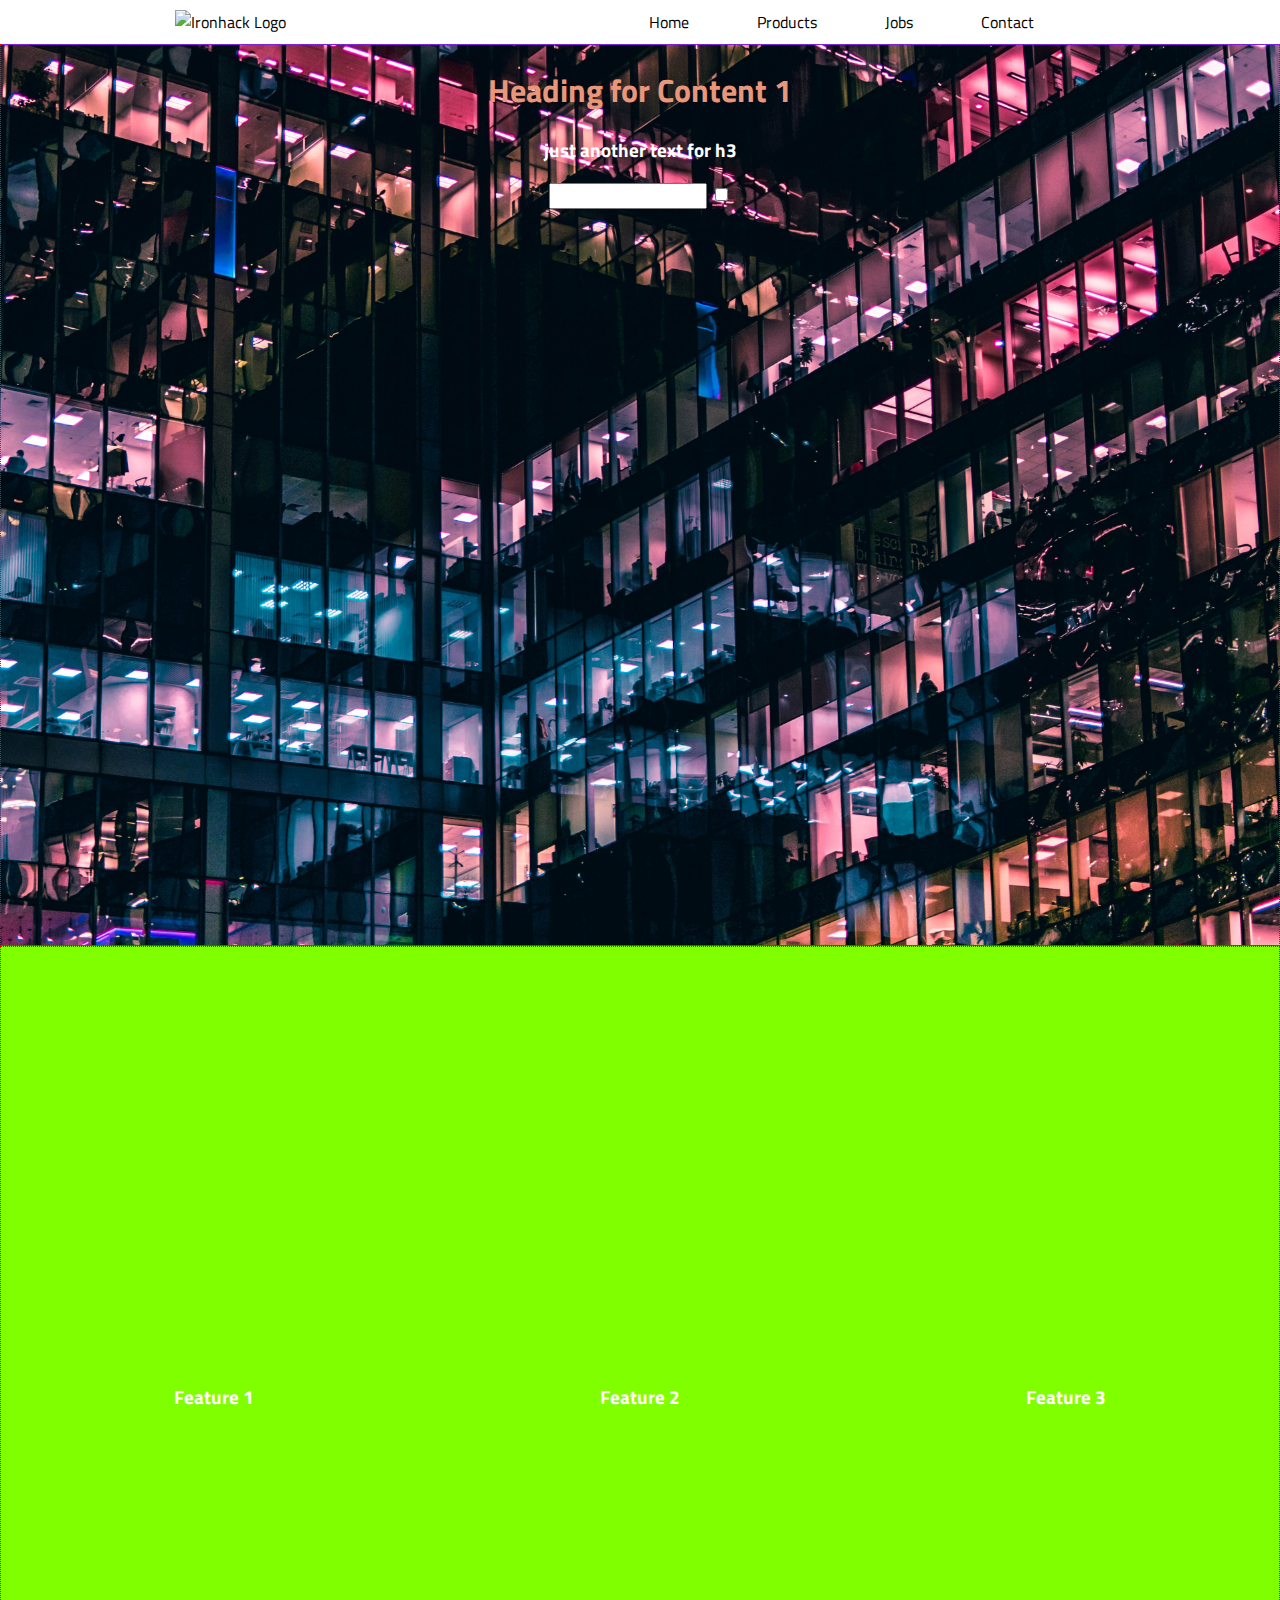
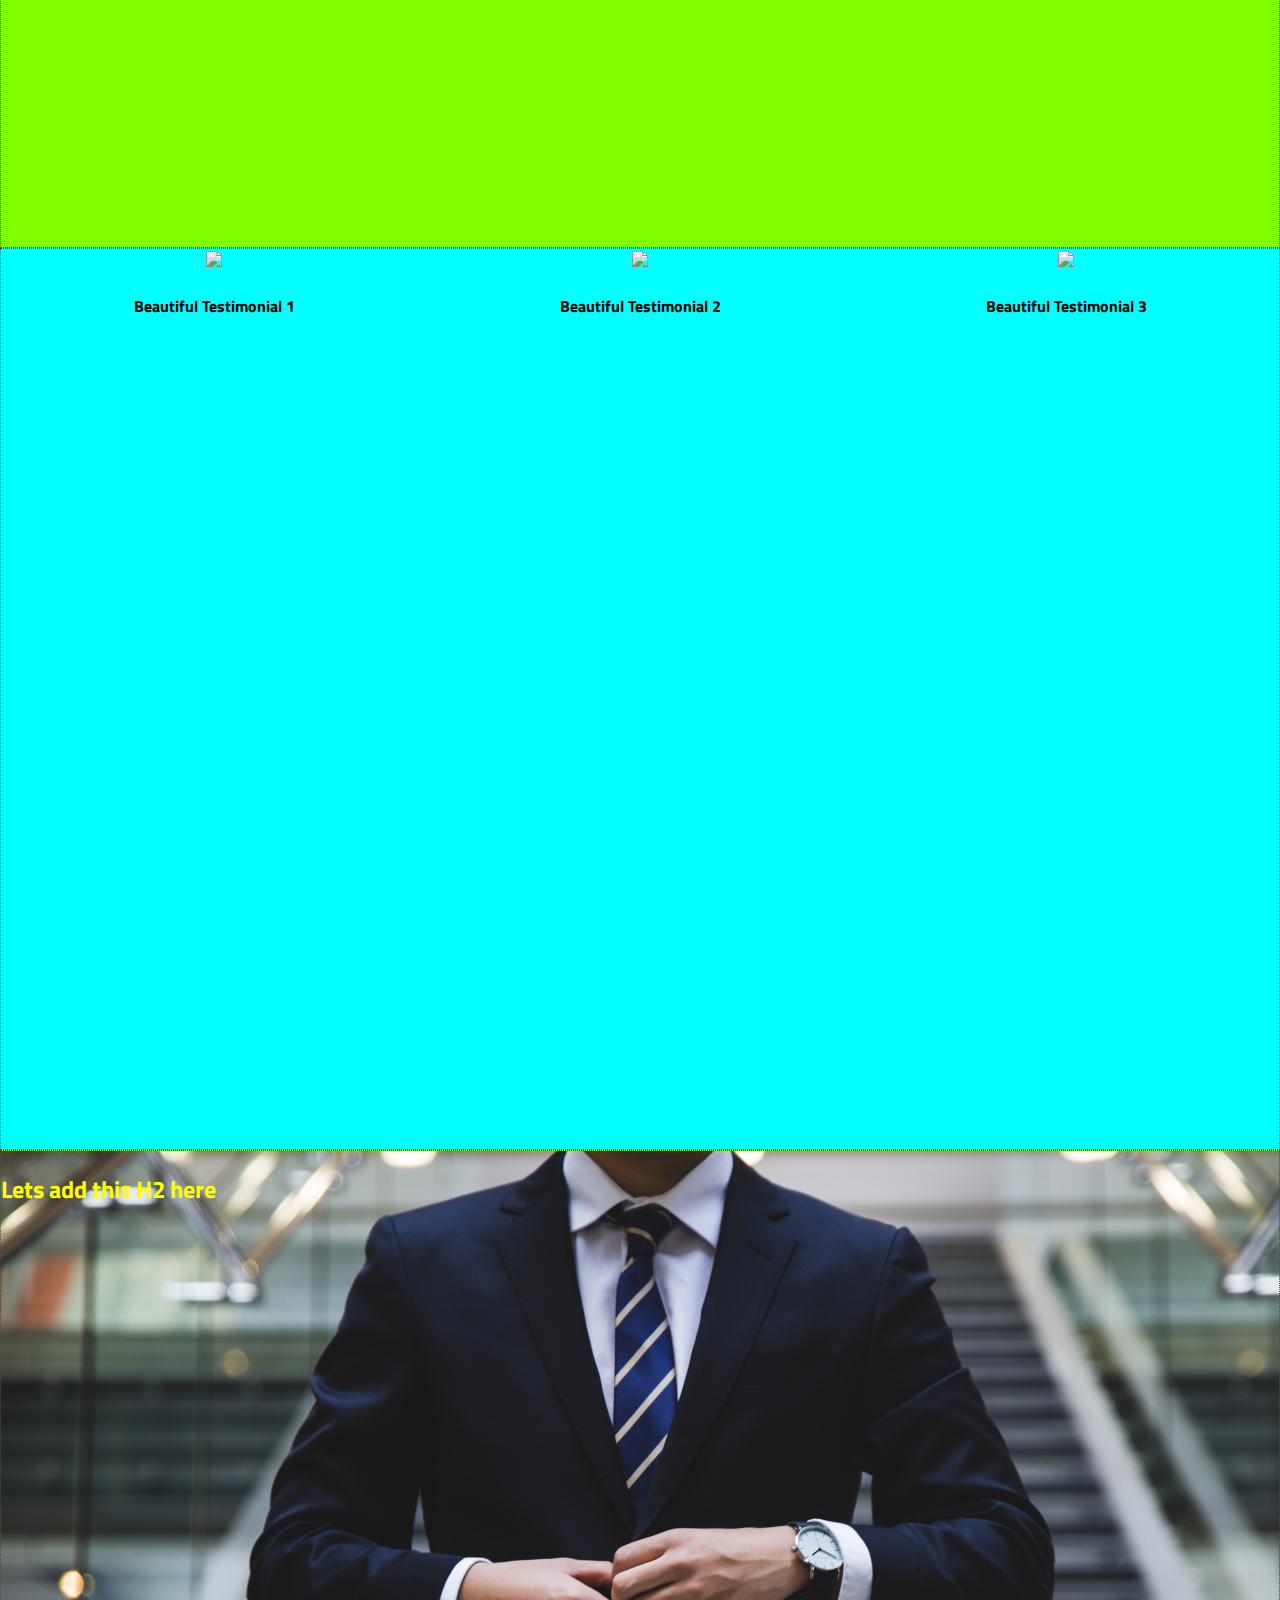
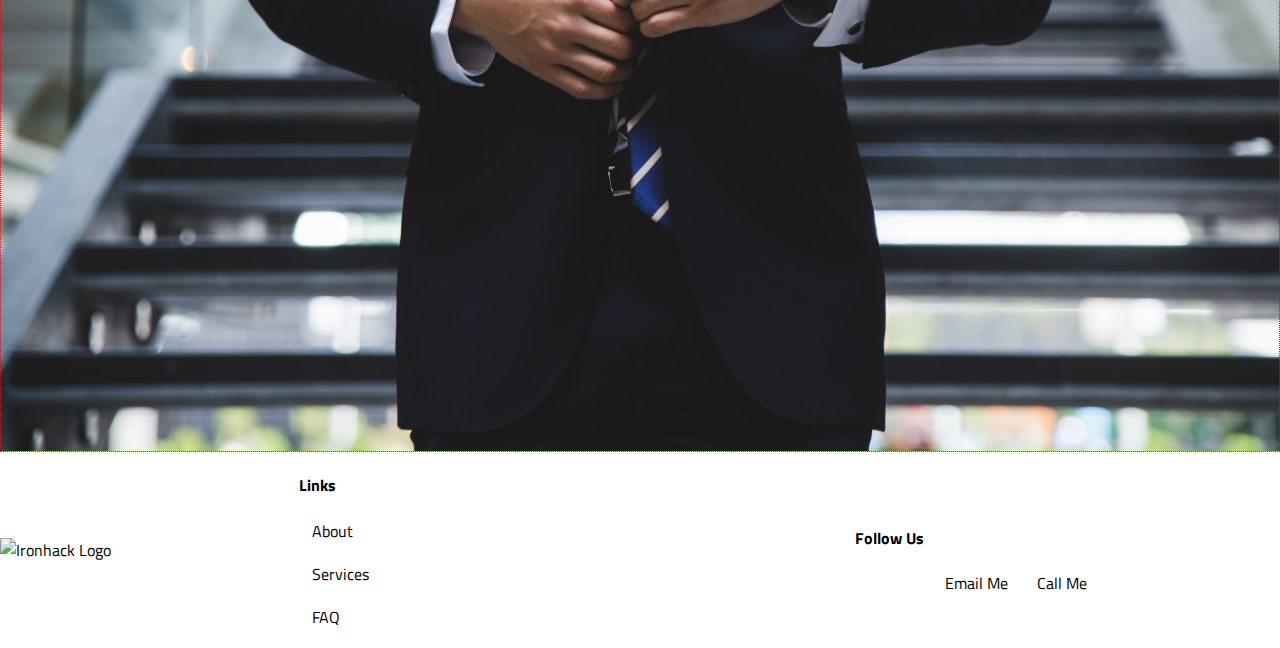
==== commit 6cd42ebd: "Quaratine day 200" ====
--- a/index.html
+++ b/index.html
@@ -50,15 +50,15 @@
 
     <!-- features // start -->
     <section class="row bgColorSection2" id="featuresSection">
-        <div class="centerSectionCol">
+        <div class="centerSectionCol col-4">
             <i class="fas fa-air-freshener fa-5x"></i>
             <h3>Feature 1</h3>
         </div>
-        <div class="centerSectionCol">
+        <div class="centerSectionCol col-4">
             <i class="fas fa-allergies fa-5x"></i>
             <h3>Feature 2</h3>
         </div>
-        <div class="centerSectionCol">
+        <div class="centerSectionCol col-4">
             <i class="fab fa-affiliatetheme fa-5x"></i>
             <h3>Feature 3</h3>
         </div>
@@ -91,9 +91,10 @@
 
 
     <footer class="row">
-        <div> 
-            <img src="https://www.ironhack.com/assets/icons/ironhack_logos/logo.svg" alt="Ironhack Logo" width="30px"></div>
-        <div>
+        <div class="col-2"> 
+            <img src="https://www.ironhack.com/assets/icons/ironhack_logos/logo.svg" alt="Ironhack Logo" width="30px">
+        </div>
+        <div class="col-4">
             <h4>Links</h4>
             <ul>
                 <li class="footer-menu"><a href="about.html">About</a></li>
@@ -101,10 +102,8 @@
                 <li class="footer-menu"><a href="faq.html">FAQ</a></li>
             </ul>
             
-            
-
         </div>
-        <div>
+        <div class="col-5">
             <h4>Follow Us</h4>
             <a href="https://facebook.com" target="blank"><i class="fab fa-facebook fa-2x"></i></a>
             <a href="https://twitter.com" target="blank"><i class="fab fa-twitter fa-2x"></i></a>
--- a/css/style.css
+++ b/css/style.css
@@ -67,6 +67,7 @@
 }
 
 a{
+    text-decoration: none;
     color: black;
     margin: 0.8em;
 }
@@ -104,9 +105,28 @@
 
 /* classes */
 
-.row{
+.row {
     display: flex;
 }
+.col {
+    border: 1px solid green;
+    width: 336px;
+    height: 415px;
+}
+
+.col-1 {width: 0.33%; }
+.col-2 { width: 170px;}
+.col-3 { }
+.col-4 {width: calc(100%/3); }
+.col-5 {width: 425px; }
+.col-6 { width: 50%;}
+.col-7 { }
+.col-8 { }
+.col-9 { }
+.col-10 { }
+.col-11 { }
+.col-12 {width: 100%; }
+
 
 .hero{
     text-align: center;
@@ -153,7 +173,7 @@
 /* ID */
 
 #featuresSection {
-    justify-content: space-between;
+    justify-content: space-evenly;
     align-items: center;
 }
 
